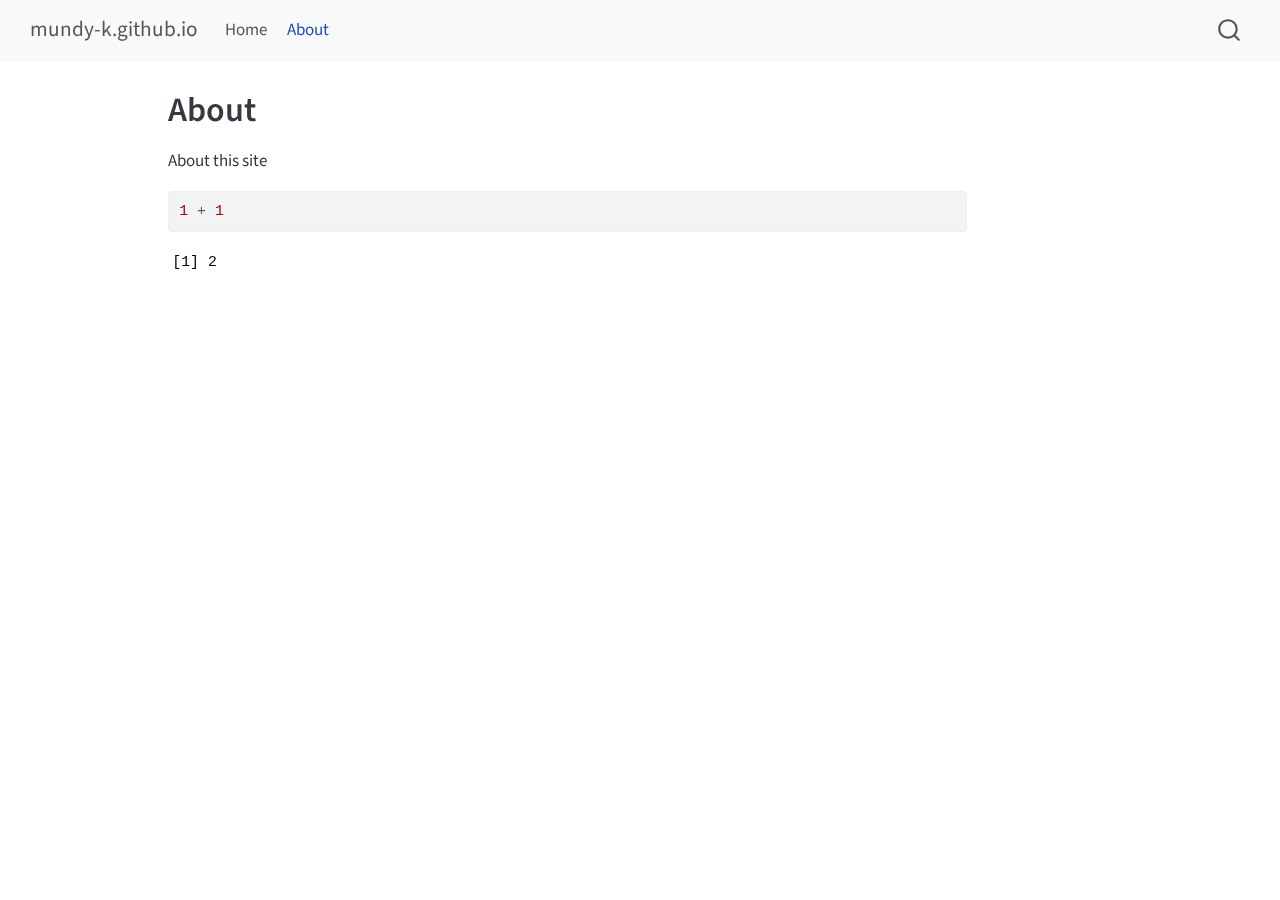
==== docs/about.html @ 7a0b4389 "Fix .gitignore (docs folder gets pushed)" ====
<!DOCTYPE html>
<html xmlns="http://www.w3.org/1999/xhtml" lang="en" xml:lang="en"><head>

<meta charset="utf-8">
<meta name="generator" content="quarto-1.5.57">

<meta name="viewport" content="width=device-width, initial-scale=1.0, user-scalable=yes">


<title>About – mundy-k.github.io</title>
<style>
code{white-space: pre-wrap;}
span.smallcaps{font-variant: small-caps;}
div.columns{display: flex; gap: min(4vw, 1.5em);}
div.column{flex: auto; overflow-x: auto;}
div.hanging-indent{margin-left: 1.5em; text-indent: -1.5em;}
ul.task-list{list-style: none;}
ul.task-list li input[type="checkbox"] {
  width: 0.8em;
  margin: 0 0.8em 0.2em -1em; /* quarto-specific, see https://github.com/quarto-dev/quarto-cli/issues/4556 */ 
  vertical-align: middle;
}
/* CSS for syntax highlighting */
pre > code.sourceCode { white-space: pre; position: relative; }
pre > code.sourceCode > span { line-height: 1.25; }
pre > code.sourceCode > span:empty { height: 1.2em; }
.sourceCode { overflow: visible; }
code.sourceCode > span { color: inherit; text-decoration: inherit; }
div.sourceCode { margin: 1em 0; }
pre.sourceCode { margin: 0; }
@media screen {
div.sourceCode { overflow: auto; }
}
@media print {
pre > code.sourceCode { white-space: pre-wrap; }
pre > code.sourceCode > span { display: inline-block; text-indent: -5em; padding-left: 5em; }
}
pre.numberSource code
  { counter-reset: source-line 0; }
pre.numberSource code > span
  { position: relative; left: -4em; counter-increment: source-line; }
pre.numberSource code > span > a:first-child::before
  { content: counter(source-line);
    position: relative; left: -1em; text-align: right; vertical-align: baseline;
    border: none; display: inline-block;
    -webkit-touch-callout: none; -webkit-user-select: none;
    -khtml-user-select: none; -moz-user-select: none;
    -ms-user-select: none; user-select: none;
    padding: 0 4px; width: 4em;
  }
pre.numberSource { margin-left: 3em;  padding-left: 4px; }
div.sourceCode
  {   }
@media screen {
pre > code.sourceCode > span > a:first-child::before { text-decoration: underline; }
}
</style>


<script src="site_libs/quarto-nav/quarto-nav.js"></script>
<script src="site_libs/quarto-nav/headroom.min.js"></script>
<script src="site_libs/clipboard/clipboard.min.js"></script>
<script src="site_libs/quarto-search/autocomplete.umd.js"></script>
<script src="site_libs/quarto-search/fuse.min.js"></script>
<script src="site_libs/quarto-search/quarto-search.js"></script>
<meta name="quarto:offset" content="./">
<script src="site_libs/quarto-html/quarto.js"></script>
<script src="site_libs/quarto-html/popper.min.js"></script>
<script src="site_libs/quarto-html/tippy.umd.min.js"></script>
<script src="site_libs/quarto-html/anchor.min.js"></script>
<link href="site_libs/quarto-html/tippy.css" rel="stylesheet">
<link href="site_libs/quarto-html/quarto-syntax-highlighting.css" rel="stylesheet" id="quarto-text-highlighting-styles">
<script src="site_libs/bootstrap/bootstrap.min.js"></script>
<link href="site_libs/bootstrap/bootstrap-icons.css" rel="stylesheet">
<link href="site_libs/bootstrap/bootstrap.min.css" rel="stylesheet" id="quarto-bootstrap" data-mode="light">
<script id="quarto-search-options" type="application/json">{
  "location": "navbar",
  "copy-button": false,
  "collapse-after": 3,
  "panel-placement": "end",
  "type": "overlay",
  "limit": 50,
  "keyboard-shortcut": [
    "f",
    "/",
    "s"
  ],
  "show-item-context": false,
  "language": {
    "search-no-results-text": "No results",
    "search-matching-documents-text": "matching documents",
    "search-copy-link-title": "Copy link to search",
    "search-hide-matches-text": "Hide additional matches",
    "search-more-match-text": "more match in this document",
    "search-more-matches-text": "more matches in this document",
    "search-clear-button-title": "Clear",
    "search-text-placeholder": "",
    "search-detached-cancel-button-title": "Cancel",
    "search-submit-button-title": "Submit",
    "search-label": "Search"
  }
}</script>


<link rel="stylesheet" href="styles.css">
</head>

<body class="nav-fixed">

<div id="quarto-search-results"></div>
  <header id="quarto-header" class="headroom fixed-top">
    <nav class="navbar navbar-expand-lg " data-bs-theme="dark">
      <div class="navbar-container container-fluid">
      <div class="navbar-brand-container mx-auto">
    <a class="navbar-brand" href="./index.html">
    <span class="navbar-title">mundy-k.github.io</span>
    </a>
  </div>
            <div id="quarto-search" class="" title="Search"></div>
          <button class="navbar-toggler" type="button" data-bs-toggle="collapse" data-bs-target="#navbarCollapse" aria-controls="navbarCollapse" role="menu" aria-expanded="false" aria-label="Toggle navigation" onclick="if (window.quartoToggleHeadroom) { window.quartoToggleHeadroom(); }">
  <span class="navbar-toggler-icon"></span>
</button>
          <div class="collapse navbar-collapse" id="navbarCollapse">
            <ul class="navbar-nav navbar-nav-scroll me-auto">
  <li class="nav-item">
    <a class="nav-link" href="./index.html"> 
<span class="menu-text">Home</span></a>
  </li>  
  <li class="nav-item">
    <a class="nav-link active" href="./about.html" aria-current="page"> 
<span class="menu-text">About</span></a>
  </li>  
</ul>
          </div> <!-- /navcollapse -->
            <div class="quarto-navbar-tools">
</div>
      </div> <!-- /container-fluid -->
    </nav>
</header>
<!-- content -->
<div id="quarto-content" class="quarto-container page-columns page-rows-contents page-layout-article page-navbar">
<!-- sidebar -->
<!-- margin-sidebar -->
    <div id="quarto-margin-sidebar" class="sidebar margin-sidebar zindex-bottom">
        
    </div>
<!-- main -->
<main class="content" id="quarto-document-content">

<header id="title-block-header" class="quarto-title-block default">
<div class="quarto-title">
<h1 class="title">About</h1>
</div>



<div class="quarto-title-meta">

    
  
    
  </div>
  


</header>


<p>About this site</p>
<div class="cell">
<div class="sourceCode cell-code" id="cb1"><pre class="sourceCode r code-with-copy"><code class="sourceCode r"><span id="cb1-1"><a href="#cb1-1" aria-hidden="true" tabindex="-1"></a><span class="dv">1</span> <span class="sc">+</span> <span class="dv">1</span></span></code><button title="Copy to Clipboard" class="code-copy-button"><i class="bi"></i></button></pre></div>
<div class="cell-output cell-output-stdout">
<pre><code>[1] 2</code></pre>
</div>
</div>



</main> <!-- /main -->
<script id="quarto-html-after-body" type="application/javascript">
window.document.addEventListener("DOMContentLoaded", function (event) {
  const toggleBodyColorMode = (bsSheetEl) => {
    const mode = bsSheetEl.getAttribute("data-mode");
    const bodyEl = window.document.querySelector("body");
    if (mode === "dark") {
      bodyEl.classList.add("quarto-dark");
      bodyEl.classList.remove("quarto-light");
    } else {
      bodyEl.classList.add("quarto-light");
      bodyEl.classList.remove("quarto-dark");
    }
  }
  const toggleBodyColorPrimary = () => {
    const bsSheetEl = window.document.querySelector("link#quarto-bootstrap");
    if (bsSheetEl) {
      toggleBodyColorMode(bsSheetEl);
    }
  }
  toggleBodyColorPrimary();  
  const icon = "";
  const anchorJS = new window.AnchorJS();
  anchorJS.options = {
    placement: 'right',
    icon: icon
  };
  anchorJS.add('.anchored');
  const isCodeAnnotation = (el) => {
    for (const clz of el.classList) {
      if (clz.startsWith('code-annotation-')) {                     
        return true;
      }
    }
    return false;
  }
  const onCopySuccess = function(e) {
    // button target
    const button = e.trigger;
    // don't keep focus
    button.blur();
    // flash "checked"
    button.classList.add('code-copy-button-checked');
    var currentTitle = button.getAttribute("title");
    button.setAttribute("title", "Copied!");
    let tooltip;
    if (window.bootstrap) {
      button.setAttribute("data-bs-toggle", "tooltip");
      button.setAttribute("data-bs-placement", "left");
      button.setAttribute("data-bs-title", "Copied!");
      tooltip = new bootstrap.Tooltip(button, 
        { trigger: "manual", 
          customClass: "code-copy-button-tooltip",
          offset: [0, -8]});
      tooltip.show();    
    }
    setTimeout(function() {
      if (tooltip) {
        tooltip.hide();
        button.removeAttribute("data-bs-title");
        button.removeAttribute("data-bs-toggle");
        button.removeAttribute("data-bs-placement");
      }
      button.setAttribute("title", currentTitle);
      button.classList.remove('code-copy-button-checked');
    }, 1000);
    // clear code selection
    e.clearSelection();
  }
  const getTextToCopy = function(trigger) {
      const codeEl = trigger.previousElementSibling.cloneNode(true);
      for (const childEl of codeEl.children) {
        if (isCodeAnnotation(childEl)) {
          childEl.remove();
        }
      }
      return codeEl.innerText;
  }
  const clipboard = new window.ClipboardJS('.code-copy-button:not([data-in-quarto-modal])', {
    text: getTextToCopy
  });
  clipboard.on('success', onCopySuccess);
  if (window.document.getElementById('quarto-embedded-source-code-modal')) {
    // For code content inside modals, clipBoardJS needs to be initialized with a container option
    // TODO: Check when it could be a function (https://github.com/zenorocha/clipboard.js/issues/860)
    const clipboardModal = new window.ClipboardJS('.code-copy-button[data-in-quarto-modal]', {
      text: getTextToCopy,
      container: window.document.getElementById('quarto-embedded-source-code-modal')
    });
    clipboardModal.on('success', onCopySuccess);
  }
    var localhostRegex = new RegExp(/^(?:http|https):\/\/localhost\:?[0-9]*\//);
    var mailtoRegex = new RegExp(/^mailto:/);
      var filterRegex = new RegExp('/' + window.location.host + '/');
    var isInternal = (href) => {
        return filterRegex.test(href) || localhostRegex.test(href) || mailtoRegex.test(href);
    }
    // Inspect non-navigation links and adorn them if external
 	var links = window.document.querySelectorAll('a[href]:not(.nav-link):not(.navbar-brand):not(.toc-action):not(.sidebar-link):not(.sidebar-item-toggle):not(.pagination-link):not(.no-external):not([aria-hidden]):not(.dropdown-item):not(.quarto-navigation-tool):not(.about-link)');
    for (var i=0; i<links.length; i++) {
      const link = links[i];
      if (!isInternal(link.href)) {
        // undo the damage that might have been done by quarto-nav.js in the case of
        // links that we want to consider external
        if (link.dataset.originalHref !== undefined) {
          link.href = link.dataset.originalHref;
        }
      }
    }
  function tippyHover(el, contentFn, onTriggerFn, onUntriggerFn) {
    const config = {
      allowHTML: true,
      maxWidth: 500,
      delay: 100,
      arrow: false,
      appendTo: function(el) {
          return el.parentElement;
      },
      interactive: true,
      interactiveBorder: 10,
      theme: 'quarto',
      placement: 'bottom-start',
    };
    if (contentFn) {
      config.content = contentFn;
    }
    if (onTriggerFn) {
      config.onTrigger = onTriggerFn;
    }
    if (onUntriggerFn) {
      config.onUntrigger = onUntriggerFn;
    }
    window.tippy(el, config); 
  }
  const noterefs = window.document.querySelectorAll('a[role="doc-noteref"]');
  for (var i=0; i<noterefs.length; i++) {
    const ref = noterefs[i];
    tippyHover(ref, function() {
      // use id or data attribute instead here
      let href = ref.getAttribute('data-footnote-href') || ref.getAttribute('href');
      try { href = new URL(href).hash; } catch {}
      const id = href.replace(/^#\/?/, "");
      const note = window.document.getElementById(id);
      if (note) {
        return note.innerHTML;
      } else {
        return "";
      }
    });
  }
  const xrefs = window.document.querySelectorAll('a.quarto-xref');
  const processXRef = (id, note) => {
    // Strip column container classes
    const stripColumnClz = (el) => {
      el.classList.remove("page-full", "page-columns");
      if (el.children) {
        for (const child of el.children) {
          stripColumnClz(child);
        }
      }
    }
    stripColumnClz(note)
    if (id === null || id.startsWith('sec-')) {
      // Special case sections, only their first couple elements
      const container = document.createElement("div");
      if (note.children && note.children.length > 2) {
        container.appendChild(note.children[0].cloneNode(true));
        for (let i = 1; i < note.children.length; i++) {
          const child = note.children[i];
          if (child.tagName === "P" && child.innerText === "") {
            continue;
          } else {
            container.appendChild(child.cloneNode(true));
            break;
          }
        }
        if (window.Quarto?.typesetMath) {
          window.Quarto.typesetMath(container);
        }
        return container.innerHTML
      } else {
        if (window.Quarto?.typesetMath) {
          window.Quarto.typesetMath(note);
        }
        return note.innerHTML;
      }
    } else {
      // Remove any anchor links if they are present
      const anchorLink = note.querySelector('a.anchorjs-link');
      if (anchorLink) {
        anchorLink.remove();
      }
      if (window.Quarto?.typesetMath) {
        window.Quarto.typesetMath(note);
      }
      // TODO in 1.5, we should make sure this works without a callout special case
      if (note.classList.contains("callout")) {
        return note.outerHTML;
      } else {
        return note.innerHTML;
      }
    }
  }
  for (var i=0; i<xrefs.length; i++) {
    const xref = xrefs[i];
    tippyHover(xref, undefined, function(instance) {
      instance.disable();
      let url = xref.getAttribute('href');
      let hash = undefined; 
      if (url.startsWith('#')) {
        hash = url;
      } else {
        try { hash = new URL(url).hash; } catch {}
      }
      if (hash) {
        const id = hash.replace(/^#\/?/, "");
        const note = window.document.getElementById(id);
        if (note !== null) {
          try {
            const html = processXRef(id, note.cloneNode(true));
            instance.setContent(html);
          } finally {
            instance.enable();
            instance.show();
          }
        } else {
          // See if we can fetch this
          fetch(url.split('#')[0])
          .then(res => res.text())
          .then(html => {
            const parser = new DOMParser();
            const htmlDoc = parser.parseFromString(html, "text/html");
            const note = htmlDoc.getElementById(id);
            if (note !== null) {
              const html = processXRef(id, note);
              instance.setContent(html);
            } 
          }).finally(() => {
            instance.enable();
            instance.show();
          });
        }
      } else {
        // See if we can fetch a full url (with no hash to target)
        // This is a special case and we should probably do some content thinning / targeting
        fetch(url)
        .then(res => res.text())
        .then(html => {
          const parser = new DOMParser();
          const htmlDoc = parser.parseFromString(html, "text/html");
          const note = htmlDoc.querySelector('main.content');
          if (note !== null) {
            // This should only happen for chapter cross references
            // (since there is no id in the URL)
            // remove the first header
            if (note.children.length > 0 && note.children[0].tagName === "HEADER") {
              note.children[0].remove();
            }
            const html = processXRef(null, note);
            instance.setContent(html);
          } 
        }).finally(() => {
          instance.enable();
          instance.show();
        });
      }
    }, function(instance) {
    });
  }
      let selectedAnnoteEl;
      const selectorForAnnotation = ( cell, annotation) => {
        let cellAttr = 'data-code-cell="' + cell + '"';
        let lineAttr = 'data-code-annotation="' +  annotation + '"';
        const selector = 'span[' + cellAttr + '][' + lineAttr + ']';
        return selector;
      }
      const selectCodeLines = (annoteEl) => {
        const doc = window.document;
        const targetCell = annoteEl.getAttribute("data-target-cell");
        const targetAnnotation = annoteEl.getAttribute("data-target-annotation");
        const annoteSpan = window.document.querySelector(selectorForAnnotation(targetCell, targetAnnotation));
        const lines = annoteSpan.getAttribute("data-code-lines").split(",");
        const lineIds = lines.map((line) => {
          return targetCell + "-" + line;
        })
        let top = null;
        let height = null;
        let parent = null;
        if (lineIds.length > 0) {
            //compute the position of the single el (top and bottom and make a div)
            const el = window.document.getElementById(lineIds[0]);
            top = el.offsetTop;
            height = el.offsetHeight;
            parent = el.parentElement.parentElement;
          if (lineIds.length > 1) {
            const lastEl = window.document.getElementById(lineIds[lineIds.length - 1]);
            const bottom = lastEl.offsetTop + lastEl.offsetHeight;
            height = bottom - top;
          }
          if (top !== null && height !== null && parent !== null) {
            // cook up a div (if necessary) and position it 
            let div = window.document.getElementById("code-annotation-line-highlight");
            if (div === null) {
              div = window.document.createElement("div");
              div.setAttribute("id", "code-annotation-line-highlight");
              div.style.position = 'absolute';
              parent.appendChild(div);
            }
            div.style.top = top - 2 + "px";
            div.style.height = height + 4 + "px";
            div.style.left = 0;
            let gutterDiv = window.document.getElementById("code-annotation-line-highlight-gutter");
            if (gutterDiv === null) {
              gutterDiv = window.document.createElement("div");
              gutterDiv.setAttribute("id", "code-annotation-line-highlight-gutter");
              gutterDiv.style.position = 'absolute';
              const codeCell = window.document.getElementById(targetCell);
              const gutter = codeCell.querySelector('.code-annotation-gutter');
              gutter.appendChild(gutterDiv);
            }
            gutterDiv.style.top = top - 2 + "px";
            gutterDiv.style.height = height + 4 + "px";
          }
          selectedAnnoteEl = annoteEl;
        }
      };
      const unselectCodeLines = () => {
        const elementsIds = ["code-annotation-line-highlight", "code-annotation-line-highlight-gutter"];
        elementsIds.forEach((elId) => {
          const div = window.document.getElementById(elId);
          if (div) {
            div.remove();
          }
        });
        selectedAnnoteEl = undefined;
      };
        // Handle positioning of the toggle
    window.addEventListener(
      "resize",
      throttle(() => {
        elRect = undefined;
        if (selectedAnnoteEl) {
          selectCodeLines(selectedAnnoteEl);
        }
      }, 10)
    );
    function throttle(fn, ms) {
    let throttle = false;
    let timer;
      return (...args) => {
        if(!throttle) { // first call gets through
            fn.apply(this, args);
            throttle = true;
        } else { // all the others get throttled
            if(timer) clearTimeout(timer); // cancel #2
            timer = setTimeout(() => {
              fn.apply(this, args);
              timer = throttle = false;
            }, ms);
        }
      };
    }
      // Attach click handler to the DT
      const annoteDls = window.document.querySelectorAll('dt[data-target-cell]');
      for (const annoteDlNode of annoteDls) {
        annoteDlNode.addEventListener('click', (event) => {
          const clickedEl = event.target;
          if (clickedEl !== selectedAnnoteEl) {
            unselectCodeLines();
            const activeEl = window.document.querySelector('dt[data-target-cell].code-annotation-active');
            if (activeEl) {
              activeEl.classList.remove('code-annotation-active');
            }
            selectCodeLines(clickedEl);
            clickedEl.classList.add('code-annotation-active');
          } else {
            // Unselect the line
            unselectCodeLines();
            clickedEl.classList.remove('code-annotation-active');
          }
        });
      }
  const findCites = (el) => {
    const parentEl = el.parentElement;
    if (parentEl) {
      const cites = parentEl.dataset.cites;
      if (cites) {
        return {
          el,
          cites: cites.split(' ')
        };
      } else {
        return findCites(el.parentElement)
      }
    } else {
      return undefined;
    }
  };
  var bibliorefs = window.document.querySelectorAll('a[role="doc-biblioref"]');
  for (var i=0; i<bibliorefs.length; i++) {
    const ref = bibliorefs[i];
    const citeInfo = findCites(ref);
    if (citeInfo) {
      tippyHover(citeInfo.el, function() {
        var popup = window.document.createElement('div');
        citeInfo.cites.forEach(function(cite) {
          var citeDiv = window.document.createElement('div');
          citeDiv.classList.add('hanging-indent');
          citeDiv.classList.add('csl-entry');
          var biblioDiv = window.document.getElementById('ref-' + cite);
          if (biblioDiv) {
            citeDiv.innerHTML = biblioDiv.innerHTML;
          }
          popup.appendChild(citeDiv);
        });
        return popup.innerHTML;
      });
    }
  }
});
</script>
</div> <!-- /content -->




</body></html>
---- docs/site_libs/quarto-html/tippy.css ----
.tippy-box[data-animation=fade][data-state=hidden]{opacity:0}[data-tippy-root]{max-width:calc(100vw - 10px)}.tippy-box{position:relative;background-color:#333;color:#fff;border-radius:4px;font-size:14px;line-height:1.4;white-space:normal;outline:0;transition-property:transform,visibility,opacity}.tippy-box[data-placement^=top]>.tippy-arrow{bottom:0}.tippy-box[data-placement^=top]>.tippy-arrow:before{bottom:-7px;left:0;border-width:8px 8px 0;border-top-color:initial;transform-origin:center top}.tippy-box[data-placement^=bottom]>.tippy-arrow{top:0}.tippy-box[data-placement^=bottom]>.tippy-arrow:before{top:-7px;left:0;border-width:0 8px 8px;border-bottom-color:initial;transform-origin:center bottom}.tippy-box[data-placement^=left]>.tippy-arrow{right:0}.tippy-box[data-placement^=left]>.tippy-arrow:before{border-width:8px 0 8px 8px;border-left-color:initial;right:-7px;transform-origin:center left}.tippy-box[data-placement^=right]>.tippy-arrow{left:0}.tippy-box[data-placement^=right]>.tippy-arrow:before{left:-7px;border-width:8px 8px 8px 0;border-right-color:initial;transform-origin:center right}.tippy-box[data-inertia][data-state=visible]{transition-timing-function:cubic-bezier(.54,1.5,.38,1.11)}.tippy-arrow{width:16px;height:16px;color:#333}.tippy-arrow:before{content:"";position:absolute;border-color:transparent;border-style:solid}.tippy-content{position:relative;padding:5px 9px;z-index:1}
---- docs/site_libs/quarto-html/quarto-syntax-highlighting.css ----
/* quarto syntax highlight colors */
:root {
  --quarto-hl-ot-color: #003B4F;
  --quarto-hl-at-color: #657422;
  --quarto-hl-ss-color: #20794D;
  --quarto-hl-an-color: #5E5E5E;
  --quarto-hl-fu-color: #4758AB;
  --quarto-hl-st-color: #20794D;
  --quarto-hl-cf-color: #003B4F;
  --quarto-hl-op-color: #5E5E5E;
  --quarto-hl-er-color: #AD0000;
  --quarto-hl-bn-color: #AD0000;
  --quarto-hl-al-color: #AD0000;
  --quarto-hl-va-color: #111111;
  --quarto-hl-bu-color: inherit;
  --quarto-hl-ex-color: inherit;
  --quarto-hl-pp-color: #AD0000;
  --quarto-hl-in-color: #5E5E5E;
  --quarto-hl-vs-color: #20794D;
  --quarto-hl-wa-color: #5E5E5E;
  --quarto-hl-do-color: #5E5E5E;
  --quarto-hl-im-color: #00769E;
  --quarto-hl-ch-color: #20794D;
  --quarto-hl-dt-color: #AD0000;
  --quarto-hl-fl-color: #AD0000;
  --quarto-hl-co-color: #5E5E5E;
  --quarto-hl-cv-color: #5E5E5E;
  --quarto-hl-cn-color: #8f5902;
  --quarto-hl-sc-color: #5E5E5E;
  --quarto-hl-dv-color: #AD0000;
  --quarto-hl-kw-color: #003B4F;
}

/* other quarto variables */
:root {
  --quarto-font-monospace: SFMono-Regular, Menlo, Monaco, Consolas, "Liberation Mono", "Courier New", monospace;
}

pre > code.sourceCode > span {
  color: #003B4F;
}

code span {
  color: #003B4F;
}

code.sourceCode > span {
  color: #003B4F;
}

div.sourceCode,
div.sourceCode pre.sourceCode {
  color: #003B4F;
}

code span.ot {
  color: #003B4F;
  font-style: inherit;
}

code span.at {
  color: #657422;
  font-style: inherit;
}

code span.ss {
  color: #20794D;
  font-style: inherit;
}

code span.an {
  color: #5E5E5E;
  font-style: inherit;
}

code span.fu {
  color: #4758AB;
  font-style: inherit;
}

code span.st {
  color: #20794D;
  font-style: inherit;
}

code span.cf {
  color: #003B4F;
  font-weight: bold;
  font-style: inherit;
}

code span.op {
  color: #5E5E5E;
  font-style: inherit;
}

code span.er {
  color: #AD0000;
  font-style: inherit;
}

code span.bn {
  color: #AD0000;
  font-style: inherit;
}

code span.al {
  color: #AD0000;
  font-style: inherit;
}

code span.va {
  color: #111111;
  font-style: inherit;
}

code span.bu {
  font-style: inherit;
}

code span.ex {
  font-style: inherit;
}

code span.pp {
  color: #AD0000;
  font-style: inherit;
}

code span.in {
  color: #5E5E5E;
  font-style: inherit;
}

code span.vs {
  color: #20794D;
  font-style: inherit;
}

code span.wa {
  color: #5E5E5E;
  font-style: italic;
}

code span.do {
  color: #5E5E5E;
  font-style: italic;
}

code span.im {
  color: #00769E;
  font-style: inherit;
}

code span.ch {
  color: #20794D;
  font-style: inherit;
}

code span.dt {
  color: #AD0000;
  font-style: inherit;
}

code span.fl {
  color: #AD0000;
  font-style: inherit;
}

code span.co {
  color: #5E5E5E;
  font-style: inherit;
}

code span.cv {
  color: #5E5E5E;
  font-style: italic;
}

code span.cn {
  color: #8f5902;
  font-style: inherit;
}

code span.sc {
  color: #5E5E5E;
  font-style: inherit;
}

code span.dv {
  color: #AD0000;
  font-style: inherit;
}

code span.kw {
  color: #003B4F;
  font-weight: bold;
  font-style: inherit;
}

.prevent-inlining {
  content: "</";
}

/*# sourceMappingURL=debc5d5d77c3f9108843748ff7464032.css.map */
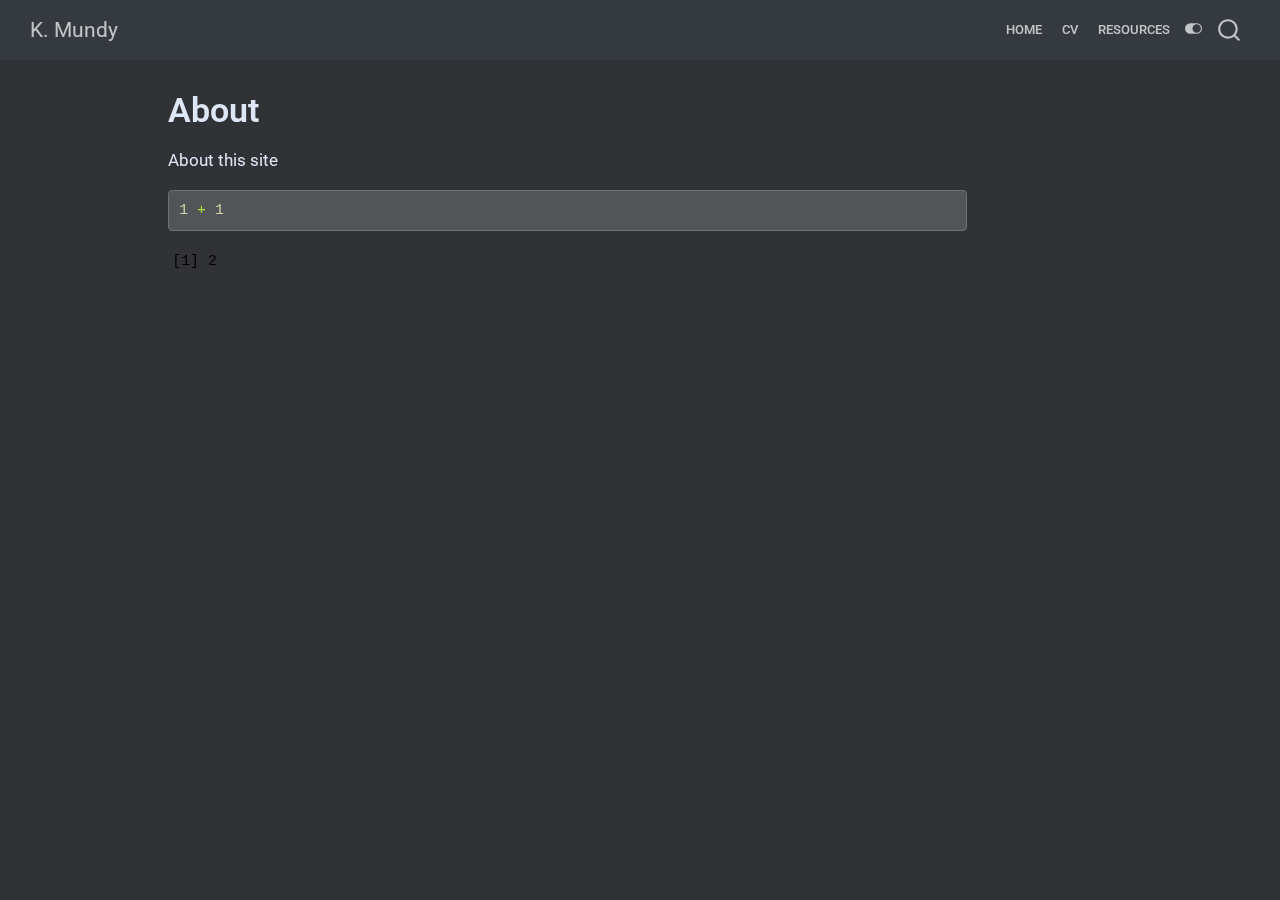
==== commit c35d6e3b: "Day One" ====
--- a/docs/about.html
+++ b/docs/about.html
@@ -2,12 +2,12 @@
 <html xmlns="http://www.w3.org/1999/xhtml" lang="en" xml:lang="en"><head>
 
 <meta charset="utf-8">
-<meta name="generator" content="quarto-1.5.57">
+<meta name="generator" content="quarto-1.6.40">
 
 <meta name="viewport" content="width=device-width, initial-scale=1.0, user-scalable=yes">
 
 
-<title>About – mundy-k.github.io</title>
+<title>About – K. Mundy</title>
 <style>
 code{white-space: pre-wrap;}
 span.smallcaps{font-variant: small-caps;}
@@ -69,10 +69,12 @@
 <script src="site_libs/quarto-html/tippy.umd.min.js"></script>
 <script src="site_libs/quarto-html/anchor.min.js"></script>
 <link href="site_libs/quarto-html/tippy.css" rel="stylesheet">
-<link href="site_libs/quarto-html/quarto-syntax-highlighting.css" rel="stylesheet" id="quarto-text-highlighting-styles">
+<link href="site_libs/quarto-html/quarto-syntax-highlighting-549806ee2085284f45b00abea8c6df48.css" rel="stylesheet" class="quarto-color-scheme" id="quarto-text-highlighting-styles">
+<link href="site_libs/quarto-html/quarto-syntax-highlighting-dark-8ea72dc5fed832574809a9c94082fbbb.css" rel="stylesheet" class="quarto-color-scheme quarto-color-alternate" id="quarto-text-highlighting-styles">
 <script src="site_libs/bootstrap/bootstrap.min.js"></script>
 <link href="site_libs/bootstrap/bootstrap-icons.css" rel="stylesheet">
-<link href="site_libs/bootstrap/bootstrap.min.css" rel="stylesheet" id="quarto-bootstrap" data-mode="light">
+<link href="site_libs/bootstrap/bootstrap-3a8689e69cbf0daad587cd6bac628168.min.css" rel="stylesheet" append-hash="true" class="quarto-color-scheme" id="quarto-bootstrap" data-mode="light">
+<link href="site_libs/bootstrap/bootstrap-dark-6614c366e688eddee181111e9268e28b.min.css" rel="stylesheet" append-hash="true" class="quarto-color-scheme quarto-color-alternate" id="quarto-bootstrap" data-mode="dark">
 <script id="quarto-search-options" type="application/json">{
   "location": "navbar",
   "copy-button": false,
@@ -113,7 +115,7 @@
       <div class="navbar-container container-fluid">
       <div class="navbar-brand-container mx-auto">
     <a class="navbar-brand" href="./index.html">
-    <span class="navbar-title">mundy-k.github.io</span>
+    <span class="navbar-title">K. Mundy</span>
     </a>
   </div>
             <div id="quarto-search" class="" title="Search"></div>
@@ -121,18 +123,23 @@
   <span class="navbar-toggler-icon"></span>
 </button>
           <div class="collapse navbar-collapse" id="navbarCollapse">
-            <ul class="navbar-nav navbar-nav-scroll me-auto">
+            <ul class="navbar-nav navbar-nav-scroll ms-auto">
   <li class="nav-item">
     <a class="nav-link" href="./index.html"> 
 <span class="menu-text">Home</span></a>
   </li>  
   <li class="nav-item">
-    <a class="nav-link active" href="./about.html" aria-current="page"> 
-<span class="menu-text">About</span></a>
+    <a class="nav-link" href="./cv.html"> 
+<span class="menu-text">CV</span></a>
+  </li>  
+  <li class="nav-item">
+    <a class="nav-link" href="./resources.html"> 
+<span class="menu-text">Resources</span></a>
   </li>  
 </ul>
           </div> <!-- /navcollapse -->
             <div class="quarto-navbar-tools">
+  <a href="" class="quarto-color-scheme-toggle quarto-navigation-tool  px-1" onclick="window.quartoToggleColorScheme(); return false;" title="Toggle dark mode"><i class="bi"></i></a>
 </div>
       </div> <!-- /container-fluid -->
     </nav>
@@ -197,6 +204,150 @@
     }
   }
   toggleBodyColorPrimary();  
+  const disableStylesheet = (stylesheets) => {
+    for (let i=0; i < stylesheets.length; i++) {
+      const stylesheet = stylesheets[i];
+      stylesheet.rel = 'prefetch';
+    }
+  }
+  const enableStylesheet = (stylesheets) => {
+    for (let i=0; i < stylesheets.length; i++) {
+      const stylesheet = stylesheets[i];
+      stylesheet.rel = 'stylesheet';
+    }
+  }
+  const manageTransitions = (selector, allowTransitions) => {
+    const els = window.document.querySelectorAll(selector);
+    for (let i=0; i < els.length; i++) {
+      const el = els[i];
+      if (allowTransitions) {
+        el.classList.remove('notransition');
+      } else {
+        el.classList.add('notransition');
+      }
+    }
+  }
+  const toggleGiscusIfUsed = (isAlternate, darkModeDefault) => {
+    const baseTheme = document.querySelector('#giscus-base-theme')?.value ?? 'light';
+    const alternateTheme = document.querySelector('#giscus-alt-theme')?.value ?? 'dark';
+    let newTheme = '';
+    if(darkModeDefault) {
+      newTheme = isAlternate ? baseTheme : alternateTheme;
+    } else {
+      newTheme = isAlternate ? alternateTheme : baseTheme;
+    }
+    const changeGiscusTheme = () => {
+      // From: https://github.com/giscus/giscus/issues/336
+      const sendMessage = (message) => {
+        const iframe = document.querySelector('iframe.giscus-frame');
+        if (!iframe) return;
+        iframe.contentWindow.postMessage({ giscus: message }, 'https://giscus.app');
+      }
+      sendMessage({
+        setConfig: {
+          theme: newTheme
+        }
+      });
+    }
+    const isGiscussLoaded = window.document.querySelector('iframe.giscus-frame') !== null;
+    if (isGiscussLoaded) {
+      changeGiscusTheme();
+    }
+  }
+  const toggleColorMode = (alternate) => {
+    // Switch the stylesheets
+    const alternateStylesheets = window.document.querySelectorAll('link.quarto-color-scheme.quarto-color-alternate');
+    manageTransitions('#quarto-margin-sidebar .nav-link', false);
+    if (alternate) {
+      enableStylesheet(alternateStylesheets);
+      for (const sheetNode of alternateStylesheets) {
+        if (sheetNode.id === "quarto-bootstrap") {
+          toggleBodyColorMode(sheetNode);
+        }
+      }
+    } else {
+      disableStylesheet(alternateStylesheets);
+      toggleBodyColorPrimary();
+    }
+    manageTransitions('#quarto-margin-sidebar .nav-link', true);
+    // Switch the toggles
+    const toggles = window.document.querySelectorAll('.quarto-color-scheme-toggle');
+    for (let i=0; i < toggles.length; i++) {
+      const toggle = toggles[i];
+      if (toggle) {
+        if (alternate) {
+          toggle.classList.add("alternate");     
+        } else {
+          toggle.classList.remove("alternate");
+        }
+      }
+    }
+    // Hack to workaround the fact that safari doesn't
+    // properly recolor the scrollbar when toggling (#1455)
+    if (navigator.userAgent.indexOf('Safari') > 0 && navigator.userAgent.indexOf('Chrome') == -1) {
+      manageTransitions("body", false);
+      window.scrollTo(0, 1);
+      setTimeout(() => {
+        window.scrollTo(0, 0);
+        manageTransitions("body", true);
+      }, 40);  
+    }
+  }
+  const isFileUrl = () => { 
+    return window.location.protocol === 'file:';
+  }
+  const hasAlternateSentinel = () => {  
+    let styleSentinel = getColorSchemeSentinel();
+    if (styleSentinel !== null) {
+      return styleSentinel === "alternate";
+    } else {
+      return false;
+    }
+  }
+  const setStyleSentinel = (alternate) => {
+    const value = alternate ? "alternate" : "default";
+    if (!isFileUrl()) {
+      window.localStorage.setItem("quarto-color-scheme", value);
+    } else {
+      localAlternateSentinel = value;
+    }
+  }
+  const getColorSchemeSentinel = () => {
+    if (!isFileUrl()) {
+      const storageValue = window.localStorage.getItem("quarto-color-scheme");
+      return storageValue != null ? storageValue : localAlternateSentinel;
+    } else {
+      return localAlternateSentinel;
+    }
+  }
+  const darkModeDefault = true;
+  let localAlternateSentinel = darkModeDefault ? 'alternate' : 'default';
+  // Dark / light mode switch
+  window.quartoToggleColorScheme = () => {
+    // Read the current dark / light value 
+    let toAlternate = !hasAlternateSentinel();
+    toggleColorMode(toAlternate);
+    setStyleSentinel(toAlternate);
+    toggleGiscusIfUsed(toAlternate, darkModeDefault);
+  };
+  // Ensure there is a toggle, if there isn't float one in the top right
+  if (window.document.querySelector('.quarto-color-scheme-toggle') === null) {
+    const a = window.document.createElement('a');
+    a.classList.add('top-right');
+    a.classList.add('quarto-color-scheme-toggle');
+    a.href = "";
+    a.onclick = function() { try { window.quartoToggleColorScheme(); } catch {} return false; };
+    const i = window.document.createElement("i");
+    i.classList.add('bi');
+    a.appendChild(i);
+    window.document.body.appendChild(a);
+  }
+  // Switch to dark mode if need be
+  if (hasAlternateSentinel()) {
+    toggleColorMode(true);
+  } else {
+    toggleColorMode(false);
+  }
   const icon = "";
   const anchorJS = new window.AnchorJS();
   anchorJS.options = {
@@ -259,8 +410,6 @@
   });
   clipboard.on('success', onCopySuccess);
   if (window.document.getElementById('quarto-embedded-source-code-modal')) {
-    // For code content inside modals, clipBoardJS needs to be initialized with a container option
-    // TODO: Check when it could be a function (https://github.com/zenorocha/clipboard.js/issues/860)
     const clipboardModal = new window.ClipboardJS('.code-copy-button[data-in-quarto-modal]', {
       text: getTextToCopy,
       container: window.document.getElementById('quarto-embedded-source-code-modal')
@@ -371,7 +520,6 @@
       if (window.Quarto?.typesetMath) {
         window.Quarto.typesetMath(note);
       }
-      // TODO in 1.5, we should make sure this works without a callout special case
       if (note.classList.contains("callout")) {
         return note.outerHTML;
       } else {
--- a/docs/site_libs/quarto-html/quarto-syntax-highlighting-549806ee2085284f45b00abea8c6df48.css
+++ b/docs/site_libs/quarto-html/quarto-syntax-highlighting-549806ee2085284f45b00abea8c6df48.css
@@ -0,0 +1,205 @@
+/* quarto syntax highlight colors */
+:root {
+  --quarto-hl-ot-color: #003B4F;
+  --quarto-hl-at-color: #657422;
+  --quarto-hl-ss-color: #20794D;
+  --quarto-hl-an-color: #5E5E5E;
+  --quarto-hl-fu-color: #4758AB;
+  --quarto-hl-st-color: #20794D;
+  --quarto-hl-cf-color: #003B4F;
+  --quarto-hl-op-color: #5E5E5E;
+  --quarto-hl-er-color: #AD0000;
+  --quarto-hl-bn-color: #AD0000;
+  --quarto-hl-al-color: #AD0000;
+  --quarto-hl-va-color: #111111;
+  --quarto-hl-bu-color: inherit;
+  --quarto-hl-ex-color: inherit;
+  --quarto-hl-pp-color: #AD0000;
+  --quarto-hl-in-color: #5E5E5E;
+  --quarto-hl-vs-color: #20794D;
+  --quarto-hl-wa-color: #5E5E5E;
+  --quarto-hl-do-color: #5E5E5E;
+  --quarto-hl-im-color: #00769E;
+  --quarto-hl-ch-color: #20794D;
+  --quarto-hl-dt-color: #AD0000;
+  --quarto-hl-fl-color: #AD0000;
+  --quarto-hl-co-color: #5E5E5E;
+  --quarto-hl-cv-color: #5E5E5E;
+  --quarto-hl-cn-color: #8f5902;
+  --quarto-hl-sc-color: #5E5E5E;
+  --quarto-hl-dv-color: #AD0000;
+  --quarto-hl-kw-color: #003B4F;
+}
+
+/* other quarto variables */
+:root {
+  --quarto-font-monospace: SFMono-Regular, Menlo, Monaco, Consolas, "Liberation Mono", "Courier New", monospace;
+}
+
+pre > code.sourceCode > span {
+  color: #003B4F;
+}
+
+code span {
+  color: #003B4F;
+}
+
+code.sourceCode > span {
+  color: #003B4F;
+}
+
+div.sourceCode,
+div.sourceCode pre.sourceCode {
+  color: #003B4F;
+}
+
+code span.ot {
+  color: #003B4F;
+  font-style: inherit;
+}
+
+code span.at {
+  color: #657422;
+  font-style: inherit;
+}
+
+code span.ss {
+  color: #20794D;
+  font-style: inherit;
+}
+
+code span.an {
+  color: #5E5E5E;
+  font-style: inherit;
+}
+
+code span.fu {
+  color: #4758AB;
+  font-style: inherit;
+}
+
+code span.st {
+  color: #20794D;
+  font-style: inherit;
+}
+
+code span.cf {
+  color: #003B4F;
+  font-weight: bold;
+  font-style: inherit;
+}
+
+code span.op {
+  color: #5E5E5E;
+  font-style: inherit;
+}
+
+code span.er {
+  color: #AD0000;
+  font-style: inherit;
+}
+
+code span.bn {
+  color: #AD0000;
+  font-style: inherit;
+}
+
+code span.al {
+  color: #AD0000;
+  font-style: inherit;
+}
+
+code span.va {
+  color: #111111;
+  font-style: inherit;
+}
+
+code span.bu {
+  font-style: inherit;
+}
+
+code span.ex {
+  font-style: inherit;
+}
+
+code span.pp {
+  color: #AD0000;
+  font-style: inherit;
+}
+
+code span.in {
+  color: #5E5E5E;
+  font-style: inherit;
+}
+
+code span.vs {
+  color: #20794D;
+  font-style: inherit;
+}
+
+code span.wa {
+  color: #5E5E5E;
+  font-style: italic;
+}
+
+code span.do {
+  color: #5E5E5E;
+  font-style: italic;
+}
+
+code span.im {
+  color: #00769E;
+  font-style: inherit;
+}
+
+code span.ch {
+  color: #20794D;
+  font-style: inherit;
+}
+
+code span.dt {
+  color: #AD0000;
+  font-style: inherit;
+}
+
+code span.fl {
+  color: #AD0000;
+  font-style: inherit;
+}
+
+code span.co {
+  color: #5E5E5E;
+  font-style: inherit;
+}
+
+code span.cv {
+  color: #5E5E5E;
+  font-style: italic;
+}
+
+code span.cn {
+  color: #8f5902;
+  font-style: inherit;
+}
+
+code span.sc {
+  color: #5E5E5E;
+  font-style: inherit;
+}
+
+code span.dv {
+  color: #AD0000;
+  font-style: inherit;
+}
+
+code span.kw {
+  color: #003B4F;
+  font-weight: bold;
+  font-style: inherit;
+}
+
+.prevent-inlining {
+  content: "</";
+}
+
+/*# sourceMappingURL=ae99138f4fbc2fb4c9f5e5cd69c22459.css.map */
--- a/docs/site_libs/quarto-html/quarto-syntax-highlighting-dark-8ea72dc5fed832574809a9c94082fbbb.css
+++ b/docs/site_libs/quarto-html/quarto-syntax-highlighting-dark-8ea72dc5fed832574809a9c94082fbbb.css
@@ -0,0 +1,189 @@
+/* quarto syntax highlight colors */
+:root {
+  --quarto-hl-al-color: #f07178;
+  --quarto-hl-an-color: #d4d0ab;
+  --quarto-hl-at-color: #00e0e0;
+  --quarto-hl-bn-color: #d4d0ab;
+  --quarto-hl-bu-color: #abe338;
+  --quarto-hl-ch-color: #abe338;
+  --quarto-hl-co-color: #f8f8f2;
+  --quarto-hl-cv-color: #ffd700;
+  --quarto-hl-cn-color: #ffd700;
+  --quarto-hl-cf-color: #ffa07a;
+  --quarto-hl-dt-color: #ffa07a;
+  --quarto-hl-dv-color: #d4d0ab;
+  --quarto-hl-do-color: #f8f8f2;
+  --quarto-hl-er-color: #f07178;
+  --quarto-hl-ex-color: #00e0e0;
+  --quarto-hl-fl-color: #d4d0ab;
+  --quarto-hl-fu-color: #ffa07a;
+  --quarto-hl-im-color: #abe338;
+  --quarto-hl-in-color: #d4d0ab;
+  --quarto-hl-kw-color: #ffa07a;
+  --quarto-hl-op-color: #ffa07a;
+  --quarto-hl-ot-color: #00e0e0;
+  --quarto-hl-pp-color: #dcc6e0;
+  --quarto-hl-re-color: #00e0e0;
+  --quarto-hl-sc-color: #abe338;
+  --quarto-hl-ss-color: #abe338;
+  --quarto-hl-st-color: #abe338;
+  --quarto-hl-va-color: #00e0e0;
+  --quarto-hl-vs-color: #abe338;
+  --quarto-hl-wa-color: #dcc6e0;
+}
+
+/* other quarto variables */
+:root {
+  --quarto-font-monospace: SFMono-Regular, Menlo, Monaco, Consolas, "Liberation Mono", "Courier New", monospace;
+}
+
+code span.al {
+  background-color: #2a0f15;
+  font-weight: bold;
+  color: #f07178;
+}
+
+code span.an {
+  color: #d4d0ab;
+}
+
+code span.at {
+  color: #00e0e0;
+}
+
+code span.bn {
+  color: #d4d0ab;
+}
+
+code span.bu {
+  color: #abe338;
+}
+
+code span.ch {
+  color: #abe338;
+}
+
+code span.co {
+  font-style: italic;
+  color: #f8f8f2;
+}
+
+code span.cv {
+  color: #ffd700;
+}
+
+code span.cn {
+  color: #ffd700;
+}
+
+code span.cf {
+  font-weight: bold;
+  color: #ffa07a;
+}
+
+code span.dt {
+  color: #ffa07a;
+}
+
+code span.dv {
+  color: #d4d0ab;
+}
+
+code span.do {
+  color: #f8f8f2;
+}
+
+code span.er {
+  color: #f07178;
+  text-decoration: underline;
+}
+
+code span.ex {
+  font-weight: bold;
+  color: #00e0e0;
+}
+
+code span.fl {
+  color: #d4d0ab;
+}
+
+code span.fu {
+  color: #ffa07a;
+}
+
+code span.im {
+  color: #abe338;
+}
+
+code span.in {
+  color: #d4d0ab;
+}
+
+code span.kw {
+  font-weight: bold;
+  color: #ffa07a;
+}
+
+pre > code.sourceCode > span {
+  color: #f8f8f2;
+}
+
+code span {
+  color: #f8f8f2;
+}
+
+code.sourceCode > span {
+  color: #f8f8f2;
+}
+
+div.sourceCode,
+div.sourceCode pre.sourceCode {
+  color: #f8f8f2;
+}
+
+code span.op {
+  color: #ffa07a;
+}
+
+code span.ot {
+  color: #00e0e0;
+}
+
+code span.pp {
+  color: #dcc6e0;
+}
+
+code span.re {
+  background-color: #f8f8f2;
+  color: #00e0e0;
+}
+
+code span.sc {
+  color: #abe338;
+}
+
+code span.ss {
+  color: #abe338;
+}
+
+code span.st {
+  color: #abe338;
+}
+
+code span.va {
+  color: #00e0e0;
+}
+
+code span.vs {
+  color: #abe338;
+}
+
+code span.wa {
+  color: #dcc6e0;
+}
+
+.prevent-inlining {
+  content: "</";
+}
+
+/*# sourceMappingURL=74548907a2aa49896d8738a3cf5e8124.css.map */
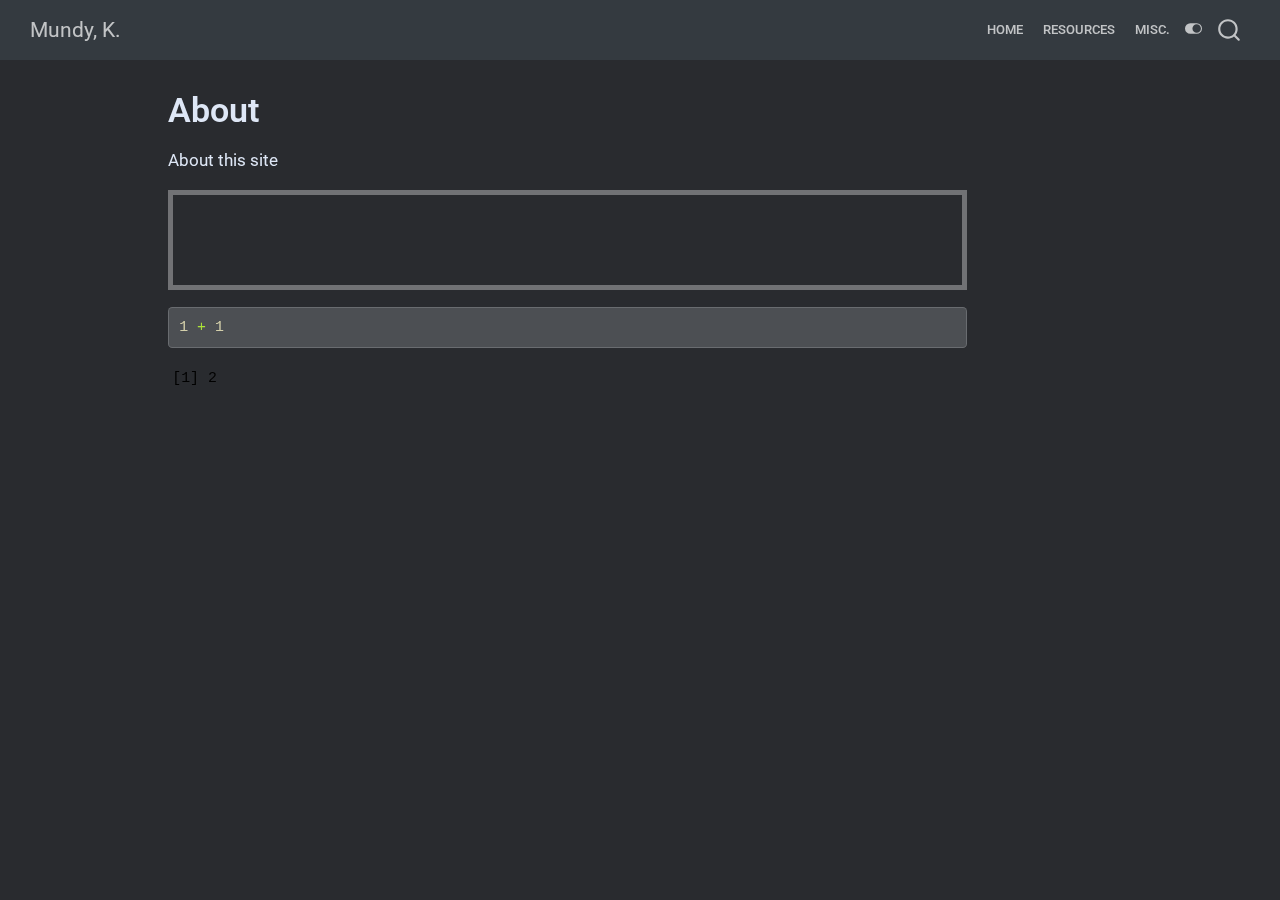
==== commit 182a3ed9: "General updates to format, adding posters" ====
--- a/docs/about.html
+++ b/docs/about.html
@@ -7,7 +7,7 @@
 <meta name="viewport" content="width=device-width, initial-scale=1.0, user-scalable=yes">
 
 
-<title>About – K. Mundy</title>
+<title>About – Mundy, K.</title>
 <style>
 code{white-space: pre-wrap;}
 span.smallcaps{font-variant: small-caps;}
@@ -73,8 +73,8 @@
 <link href="site_libs/quarto-html/quarto-syntax-highlighting-dark-8ea72dc5fed832574809a9c94082fbbb.css" rel="stylesheet" class="quarto-color-scheme quarto-color-alternate" id="quarto-text-highlighting-styles">
 <script src="site_libs/bootstrap/bootstrap.min.js"></script>
 <link href="site_libs/bootstrap/bootstrap-icons.css" rel="stylesheet">
-<link href="site_libs/bootstrap/bootstrap-3a8689e69cbf0daad587cd6bac628168.min.css" rel="stylesheet" append-hash="true" class="quarto-color-scheme" id="quarto-bootstrap" data-mode="light">
-<link href="site_libs/bootstrap/bootstrap-dark-6614c366e688eddee181111e9268e28b.min.css" rel="stylesheet" append-hash="true" class="quarto-color-scheme quarto-color-alternate" id="quarto-bootstrap" data-mode="dark">
+<link href="site_libs/bootstrap/bootstrap-86909bee5c9ab9ce8b577229704aaea6.min.css" rel="stylesheet" append-hash="true" class="quarto-color-scheme" id="quarto-bootstrap" data-mode="light">
+<link href="site_libs/bootstrap/bootstrap-dark-0a235f39f98f360236d179b78bb8d482.min.css" rel="stylesheet" append-hash="true" class="quarto-color-scheme quarto-color-alternate" id="quarto-bootstrap" data-mode="dark">
 <script id="quarto-search-options" type="application/json">{
   "location": "navbar",
   "copy-button": false,
@@ -115,7 +115,7 @@
       <div class="navbar-container container-fluid">
       <div class="navbar-brand-container mx-auto">
     <a class="navbar-brand" href="./index.html">
-    <span class="navbar-title">K. Mundy</span>
+    <span class="navbar-title">Mundy, K.</span>
     </a>
   </div>
             <div id="quarto-search" class="" title="Search"></div>
@@ -129,12 +129,12 @@
 <span class="menu-text">Home</span></a>
   </li>  
   <li class="nav-item">
-    <a class="nav-link" href="./cv.html"> 
-<span class="menu-text">CV</span></a>
+    <a class="nav-link" href="./resources.html"> 
+<span class="menu-text">Resources</span></a>
   </li>  
   <li class="nav-item">
-    <a class="nav-link" href="./resources.html"> 
-<span class="menu-text">Resources</span></a>
+    <a class="nav-link" href="./misc.html"> 
+<span class="menu-text">Misc.</span></a>
   </li>  
 </ul>
           </div> <!-- /navcollapse -->
@@ -174,6 +174,10 @@
 
 
 <p>About this site</p>
+<div id="network_box" class="page_wrap">
+<canvas width="320" height="160" style="display: block; position: absolute; top: 0px; left: 0px; height: 100%; width: 100%; overflow: hidden; pointer-events: none; z-index: -1; opacity: 0.5;">
+</canvas>
+</div>
 <div class="cell">
 <div class="sourceCode cell-code" id="cb1"><pre class="sourceCode r code-with-copy"><code class="sourceCode r"><span id="cb1-1"><a href="#cb1-1" aria-hidden="true" tabindex="-1"></a><span class="dv">1</span> <span class="sc">+</span> <span class="dv">1</span></span></code><button title="Copy to Clipboard" class="code-copy-button"><i class="bi"></i></button></pre></div>
 <div class="cell-output cell-output-stdout">
